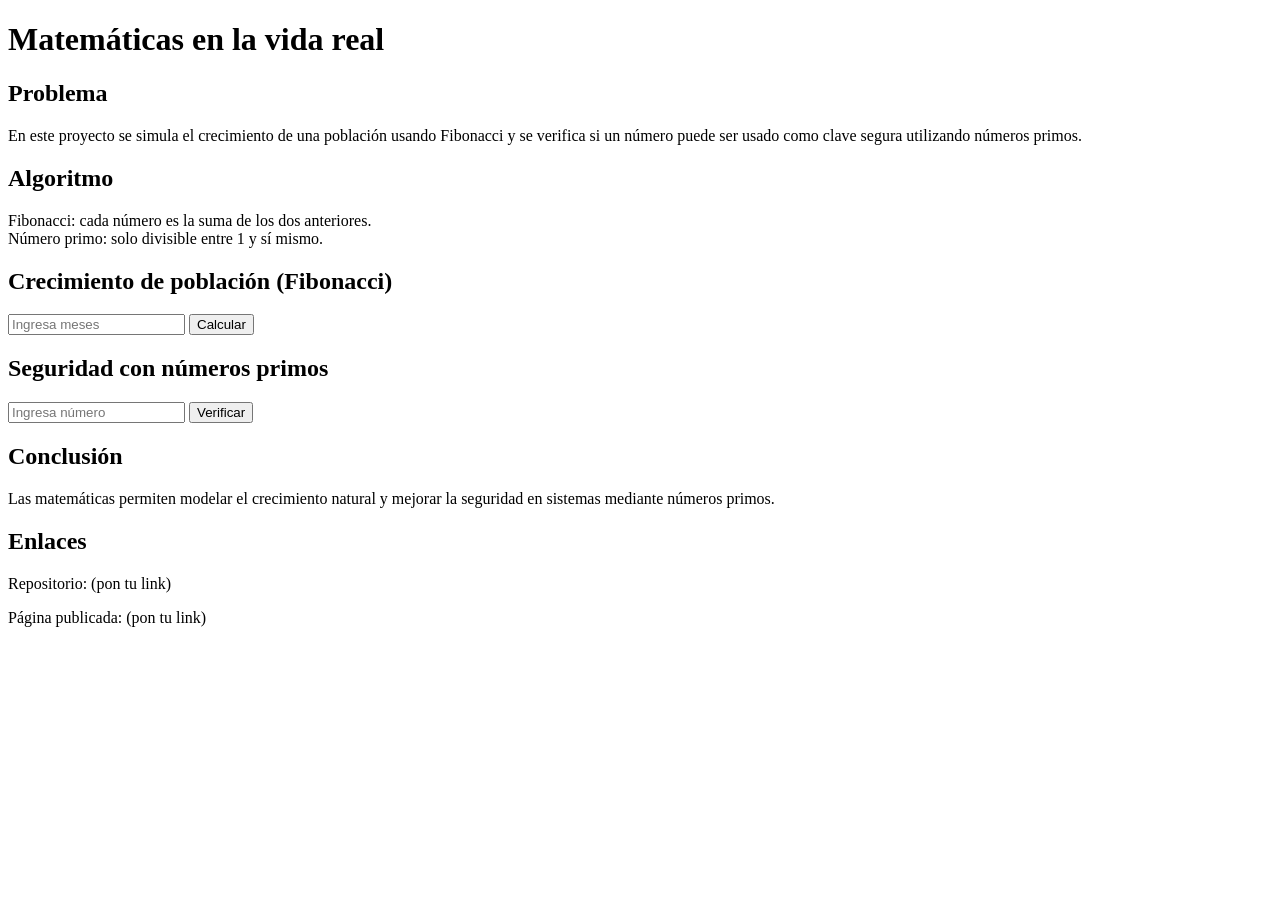
==== index.html @ 9243ebc9 "Rename practica.html to index.html" ====
<!DOCTYPE html>
<html lang="es">
<head>
    <meta charset="UTF-8">
    <title>Fibonacci y Números Primos</title>
    <link rel="stylesheet" href="../progra web/stilo.css">
</head>
<body>

    <h1>Matemáticas en la vida real</h1>
    <section>
        <h2>Problema</h2>
        <p>
            En este proyecto se simula el crecimiento de una población usando Fibonacci
            y se verifica si un número puede ser usado como clave segura utilizando números primos.
        </p>
    </section>
    <section>
        <h2>Algoritmo</h2>
        <p>
            Fibonacci: cada número es la suma de los dos anteriores.<br>
            Número primo: solo divisible entre 1 y sí mismo.
        </p>
    </section>
    <section>
        <h2>Crecimiento de población (Fibonacci)</h2>

        <input type="number" id="meses" placeholder="Ingresa meses">
        <button onclick="calcularFibonacci()">Calcular</button>

        <div id="resultadoFibo"></div>
    </section>
    <section>
        <h2>Seguridad con números primos</h2>

        <input type="number" id="numero" placeholder="Ingresa número">
        <button onclick="verificarPrimo()">Verificar</button>

        <div id="resultadoPrimo"></div>
    </section>
    <section>
        <h2>Conclusión</h2>
        <p>
            Las matemáticas permiten modelar el crecimiento natural y mejorar la seguridad
            en sistemas mediante números primos.
        </p>
    </section>
    <section>
        <h2>Enlaces</h2>
        <p>Repositorio: (pon tu link)</p>
        <p>Página publicada: (pon tu link)</p>
    </section>

    <script src="../progra web/script.js"></script>
</body>
</html>
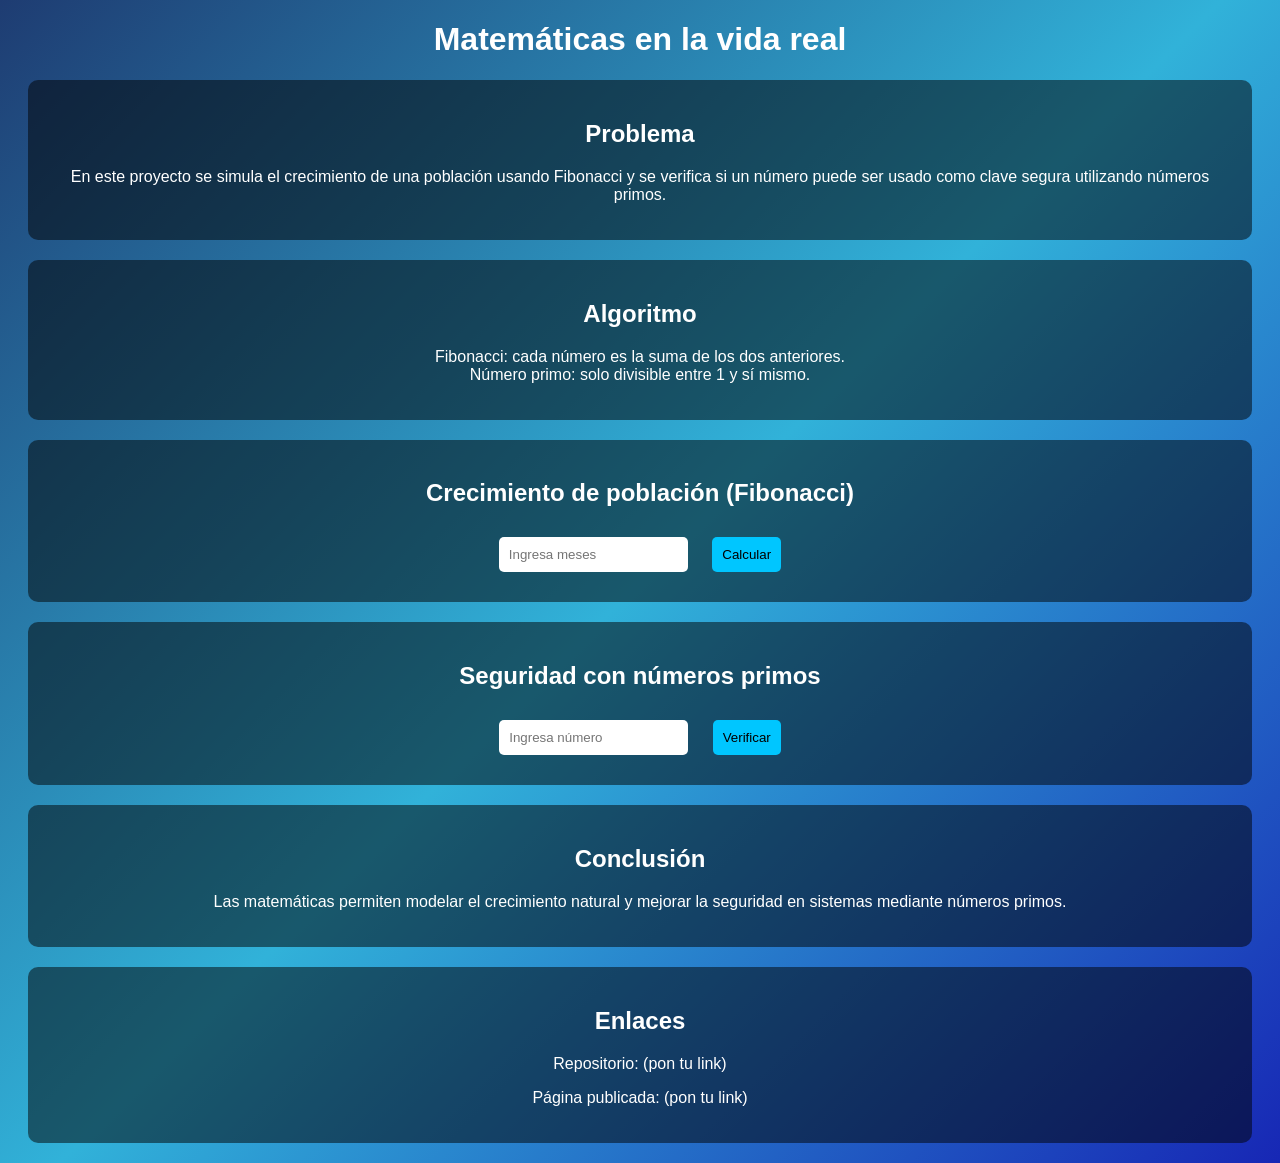
==== commit b01d3414: "Fix links and clean up index.html Updated stylesheet link and script source in index.html." ====
--- a/index.html
+++ b/index.html
@@ -3,7 +3,7 @@
 <head>
     <meta charset="UTF-8">
     <title>Fibonacci y Números Primos</title>
-    <link rel="stylesheet" href="../progra web/stilo.css">
+    <link rel="stylesheet" href="estilos.css">
 </head>
 <body>
 
@@ -51,6 +51,6 @@
         <p>Página publicada: (pon tu link)</p>
     </section>
 
-    <script src="../progra web/script.js"></script>
+    <script src="script.js"></script>
 </body>
 </html>
--- a/estilos.css
+++ b/estilos.css
@@ -0,0 +1,31 @@
+body {
+    font-family: Arial;
+    background: linear-gradient(135deg, #1e3c72,#31b2d9, #1727b5);;
+    color: white;
+    text-align: center;
+}
+
+section {
+    background: rgba(0,0,0,0.5);
+    margin: 20px;
+    padding: 20px;
+    border-radius: 10px;
+}
+
+input, button {
+    padding: 10px;
+    margin: 10px;
+    border-radius: 5px;
+    border: none;
+}
+
+button {
+    background: #00c6ff;
+    color: black;
+    cursor: pointer;
+}
+
+button:hover {
+    background: #0072ff;
+    color: white;
+}
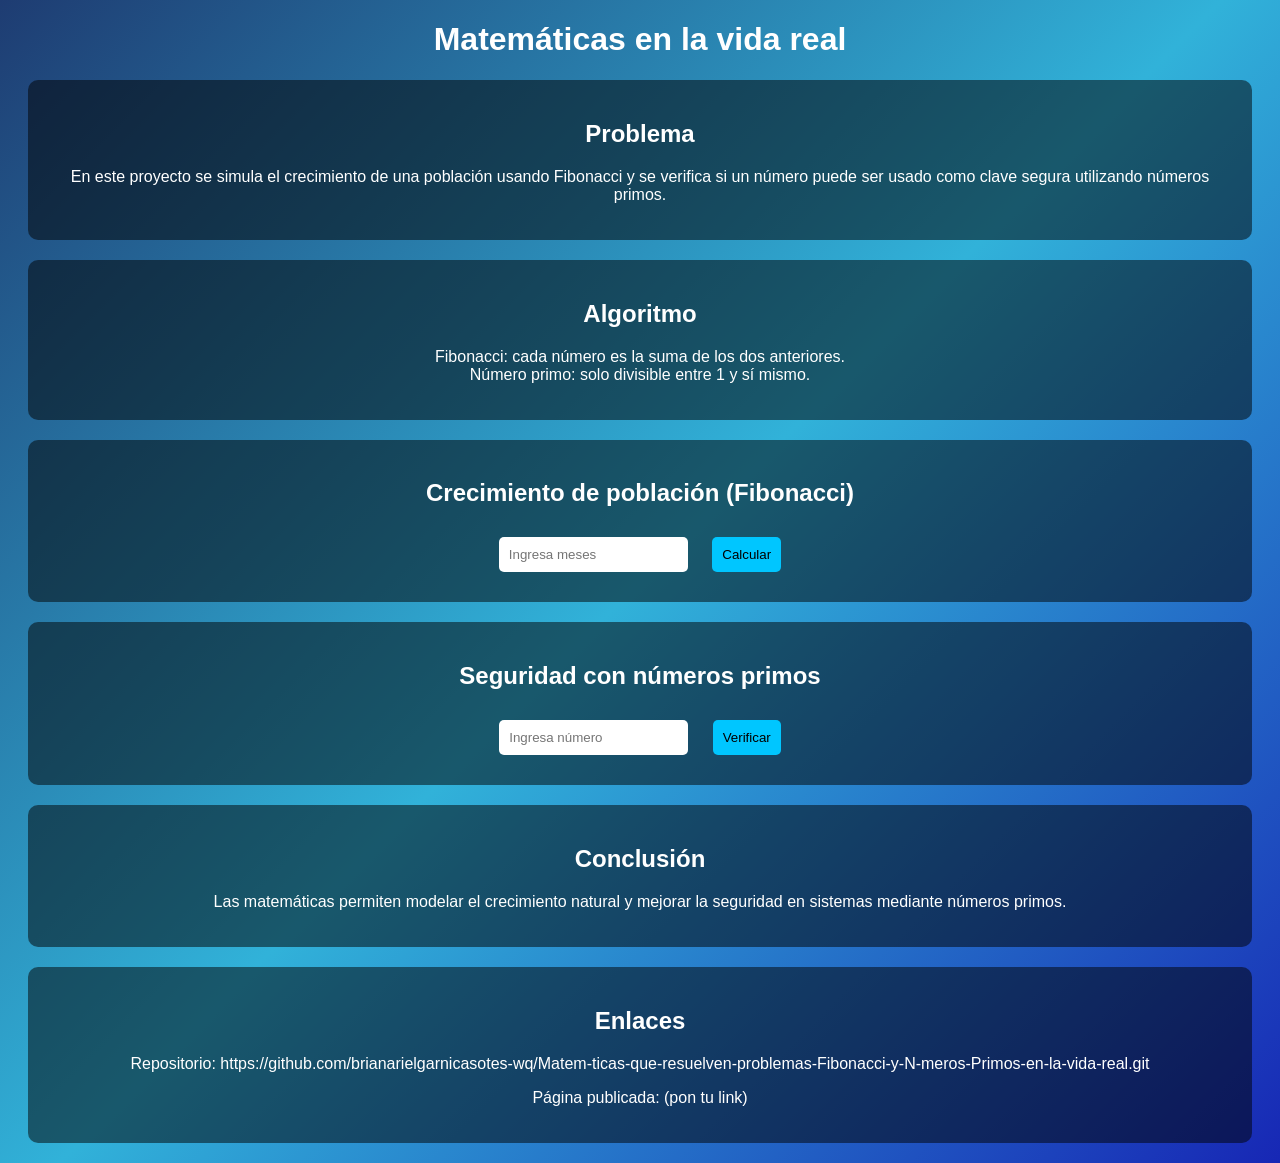
==== commit abb4b2ee: "Fix HTML structure and update links" ====
--- a/index.html
+++ b/index.html
@@ -47,7 +47,7 @@
     </section>
     <section>
         <h2>Enlaces</h2>
-        <p>Repositorio: (pon tu link)</p>
+        <p>Repositorio: https://github.com/brianarielgarnicasotes-wq/Matem-ticas-que-resuelven-problemas-Fibonacci-y-N-meros-Primos-en-la-vida-real.git</p>
         <p>Página publicada: (pon tu link)</p>
     </section>
 
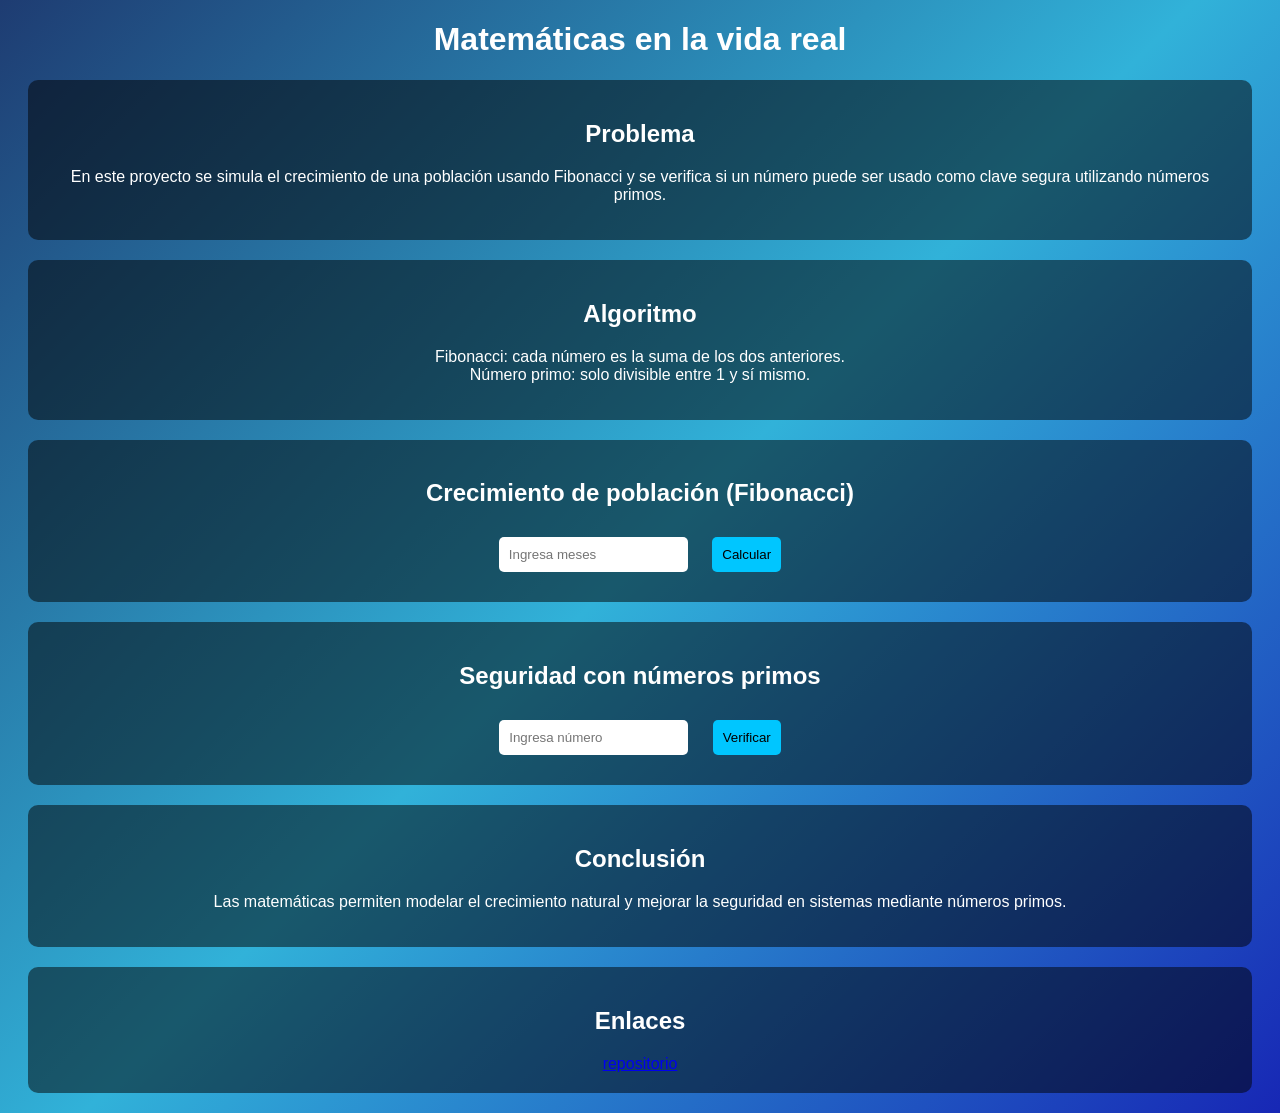
==== commit 6e692d31: "Update index.html" ====
--- a/index.html
+++ b/index.html
@@ -47,8 +47,7 @@
     </section>
     <section>
         <h2>Enlaces</h2>
-        <p>Repositorio: https://github.com/brianarielgarnicasotes-wq/Matem-ticas-que-resuelven-problemas-Fibonacci-y-N-meros-Primos-en-la-vida-real.git</p>
-        <p>Página publicada: (pon tu link)</p>
+        <a href="https://github.com/brianarielgarnicasotes-wq/Matem-ticas-que-resuelven-problemas-Fibonacci-y-N-meros-Primos-en-la-vida-real.git">repositorio</a>
     </section>
 
     <script src="script.js"></script>
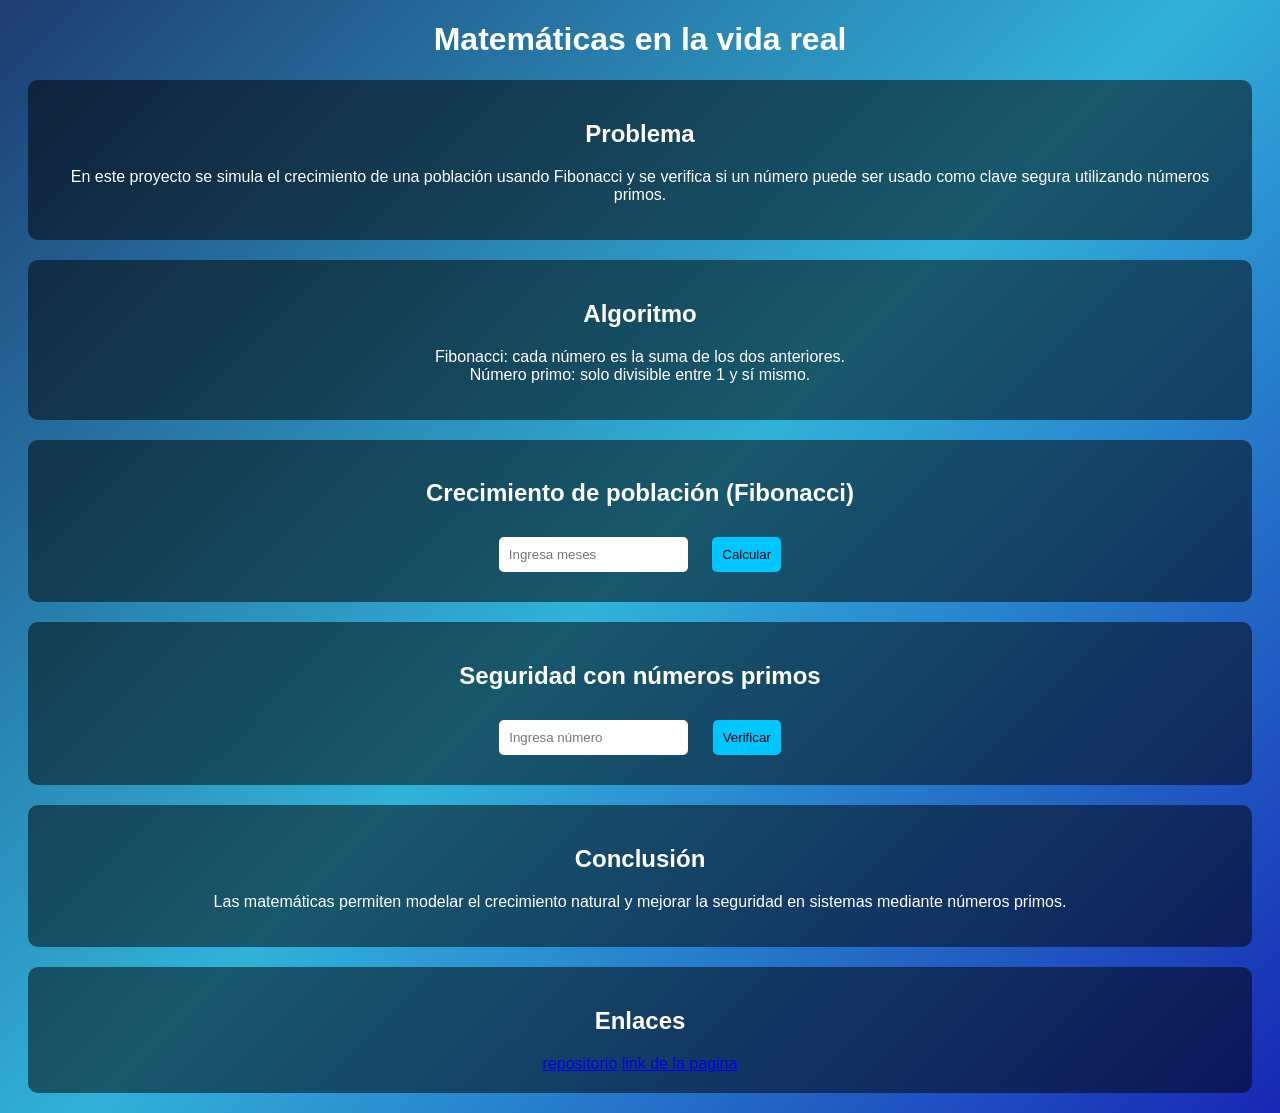
==== commit f0bec2c4: "Add project page link to index.html Added a link to the project page in the HTML file." ====
--- a/index.html
+++ b/index.html
@@ -48,6 +48,7 @@
     <section>
         <h2>Enlaces</h2>
         <a href="https://github.com/brianarielgarnicasotes-wq/Matem-ticas-que-resuelven-problemas-Fibonacci-y-N-meros-Primos-en-la-vida-real.git">repositorio</a>
+        <a href="https://brianarielgarnicasotes-wq.github.io/Matem-ticas-que-resuelven-problemas-Fibonacci-yN-meros-Primos-en-la-vida-real/">link de la pagina</a>
     </section>
 
     <script src="script.js"></script>
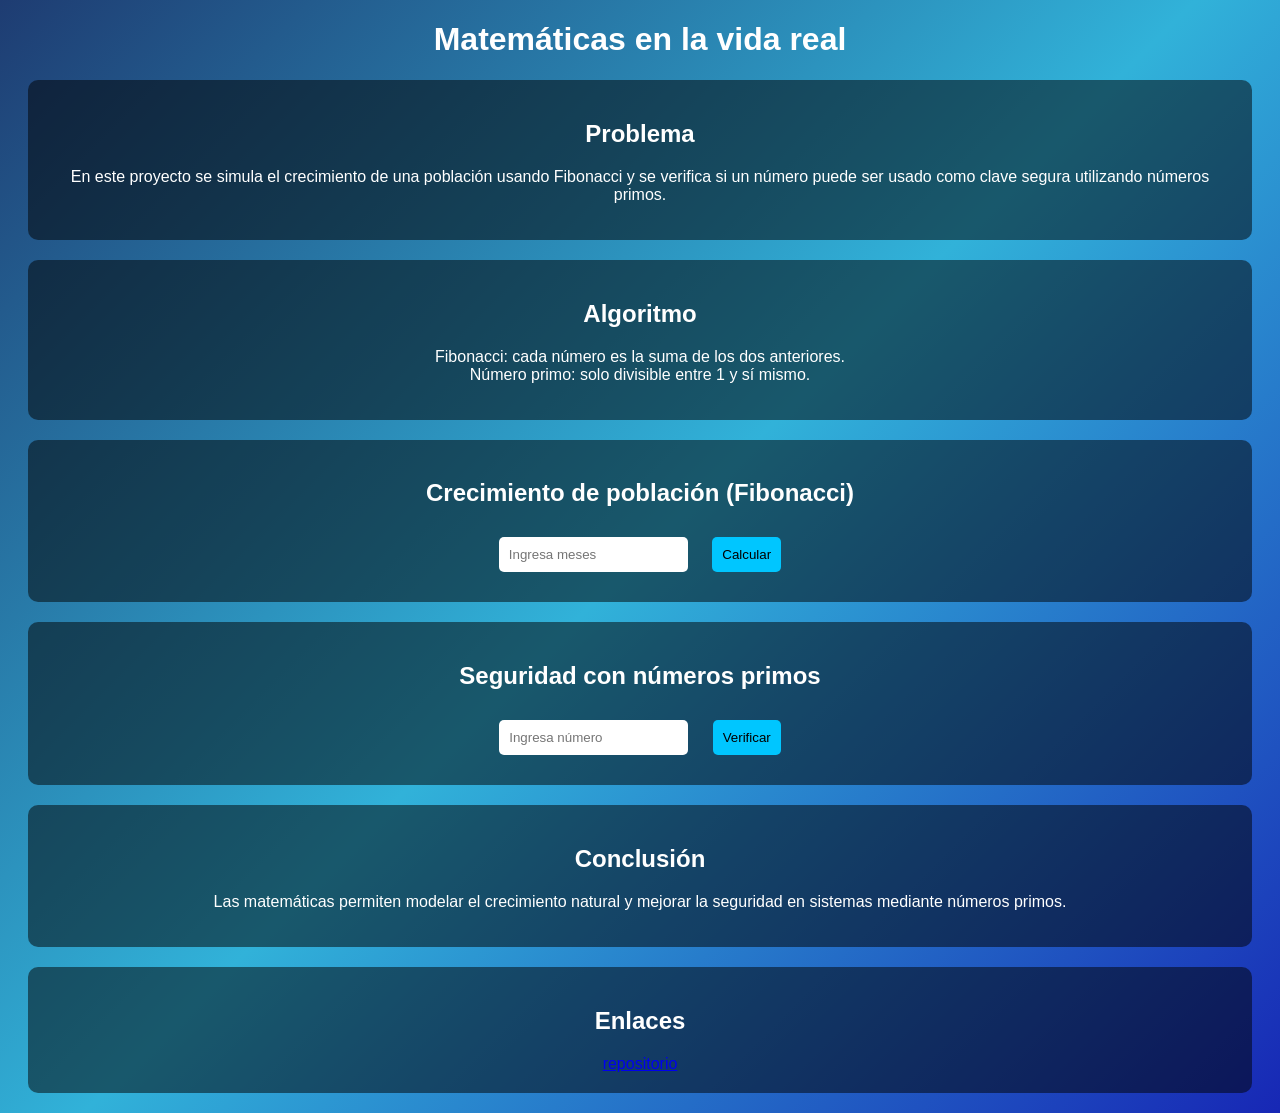
==== commit 945f45c0: "Update index.html" ====
--- a/index.html
+++ b/index.html
@@ -48,7 +48,6 @@
     <section>
         <h2>Enlaces</h2>
         <a href="https://github.com/brianarielgarnicasotes-wq/Matem-ticas-que-resuelven-problemas-Fibonacci-y-N-meros-Primos-en-la-vida-real.git">repositorio</a>
-        <a href="https://brianarielgarnicasotes-wq.github.io/Matem-ticas-que-resuelven-problemas-Fibonacci-yN-meros-Primos-en-la-vida-real/">link de la pagina</a>
     </section>
 
     <script src="script.js"></script>
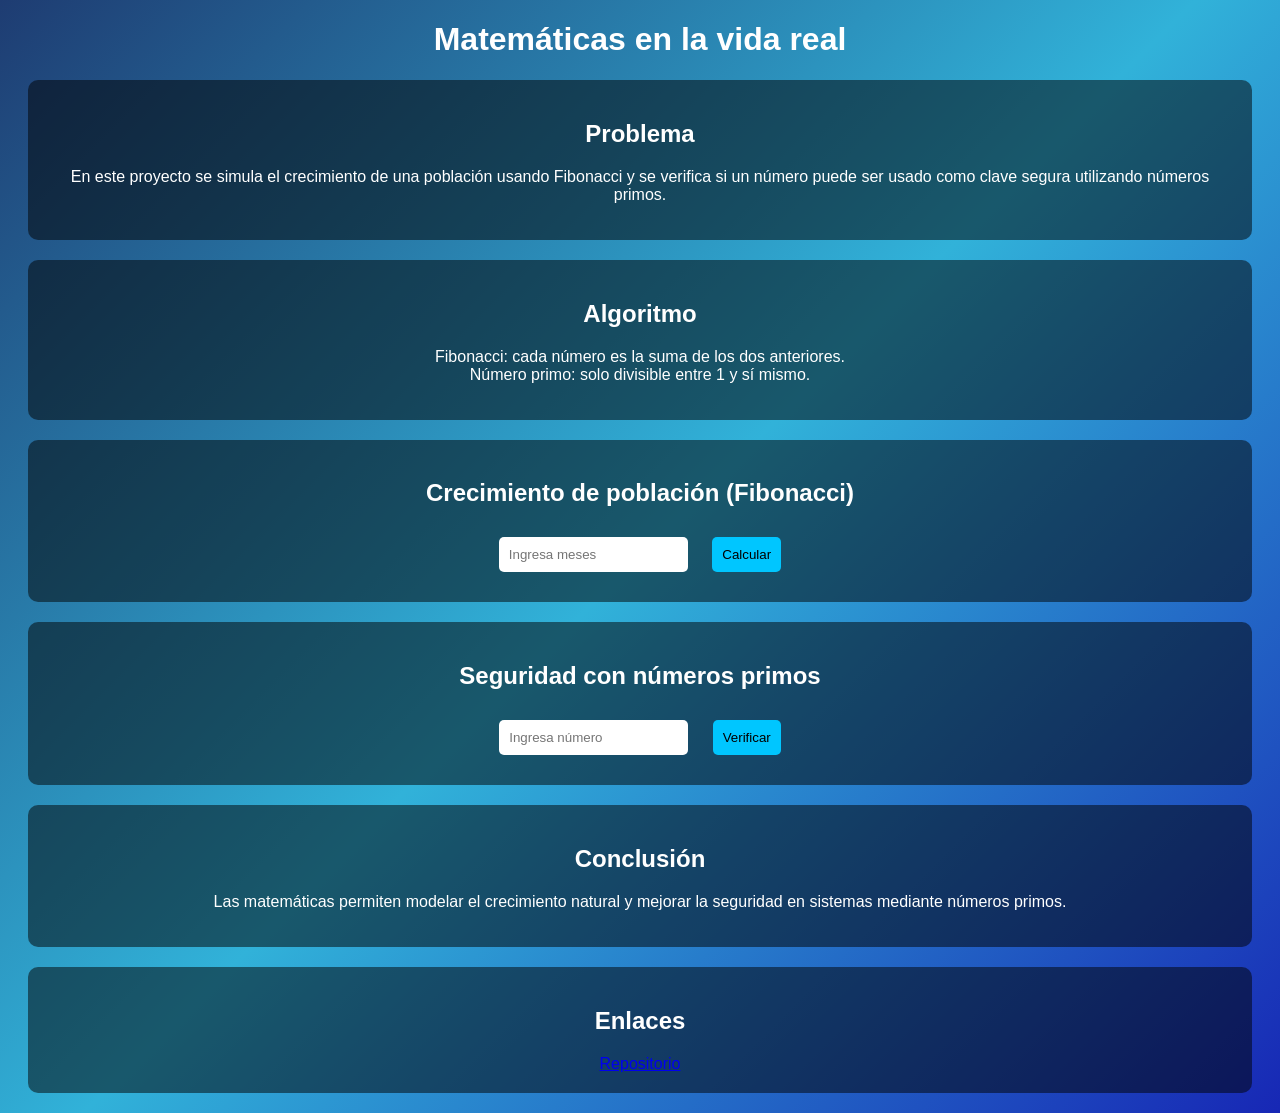
==== commit 615b83b4: "Fix HTML encoding issues in index.html" ====
--- a/index.html
+++ b/index.html
@@ -47,7 +47,7 @@
     </section>
     <section>
         <h2>Enlaces</h2>
-        <a href="https://github.com/brianarielgarnicasotes-wq/Matem-ticas-que-resuelven-problemas-Fibonacci-y-N-meros-Primos-en-la-vida-real.git">repositorio</a>
+        <a href="https://github.com/brianarielgarnicasotes-wq/Matem-ticas-que-resuelven-problemas-Fibonacci-y-N-meros-Primos-en-la-vida-real.git">Repositorio</a>
     </section>
 
     <script src="script.js"></script>
